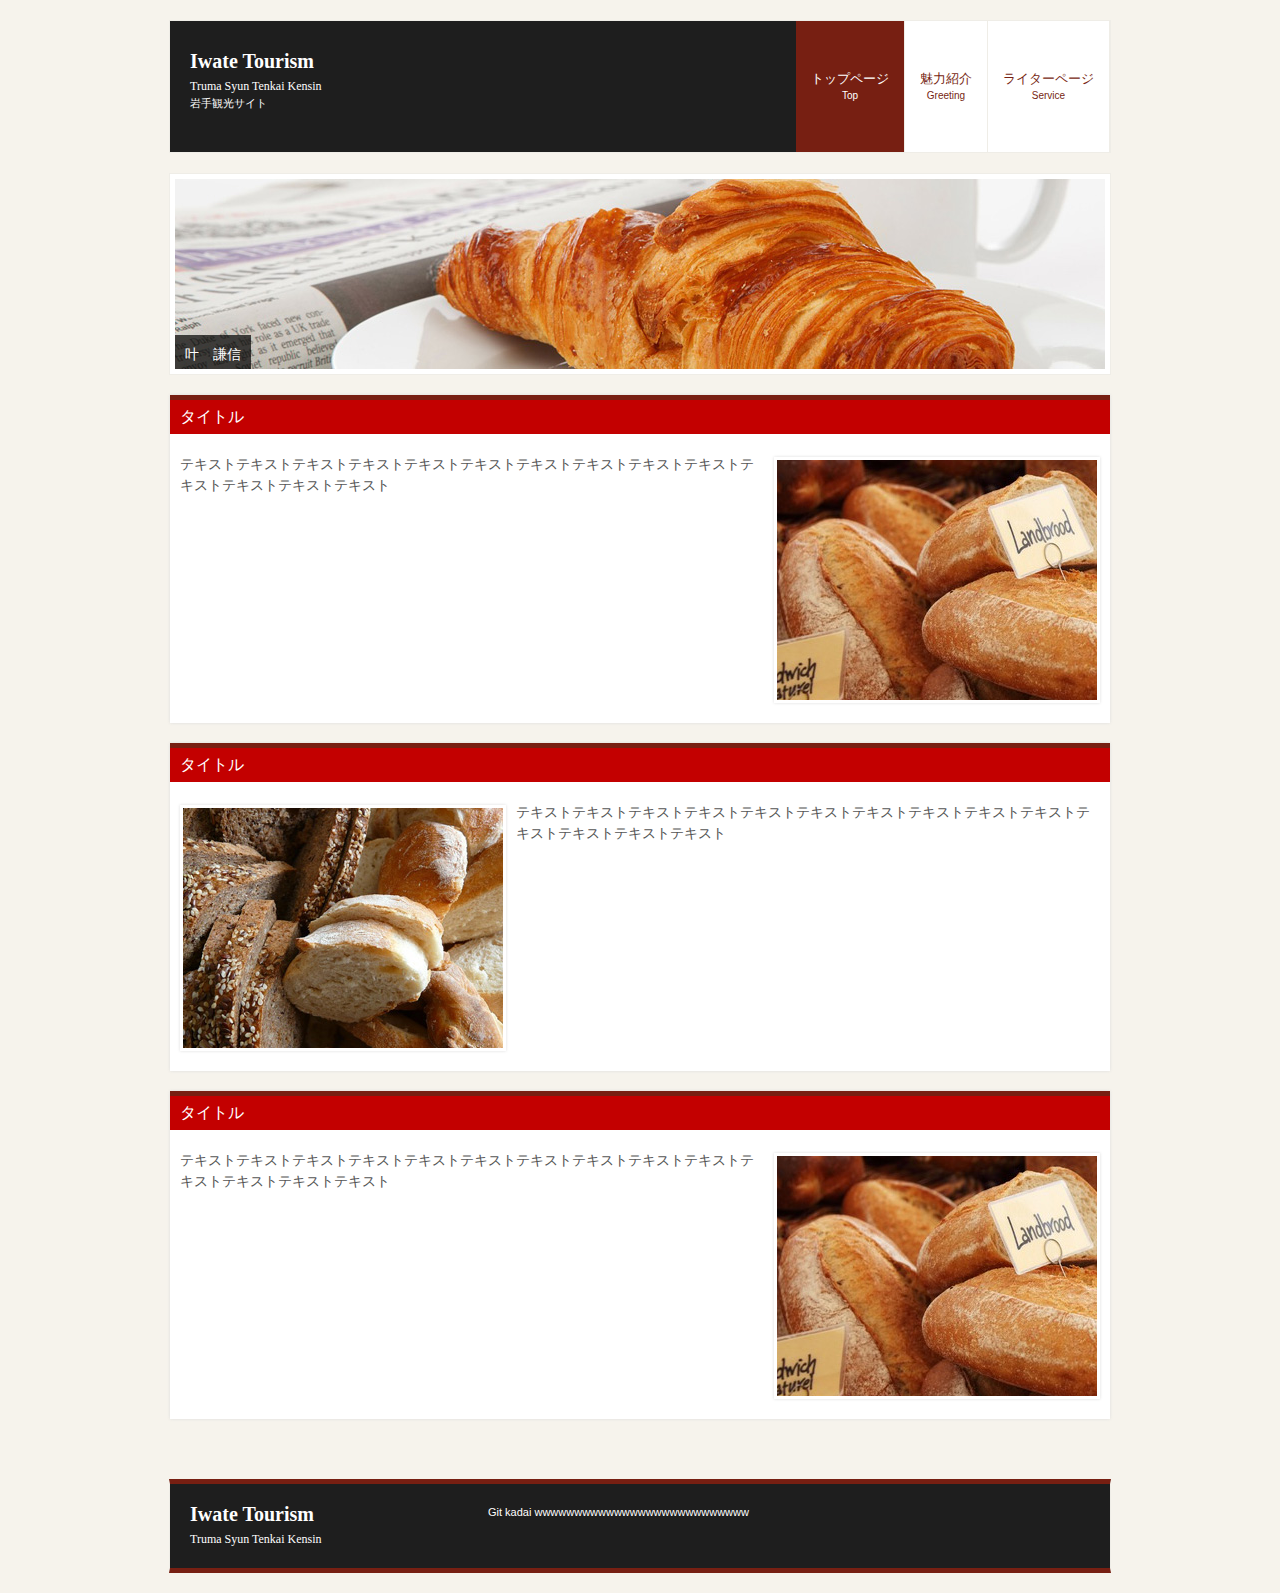
==== kensin.html @ 0b27ccdb "gitの課題" ====
<!DOCTYPE html>
<html dir="ltr" lang="ja">
<head>
<meta charset="UTF-8">
<meta name="viewport" content="width=device-width, user-scalable=yes, maximum-scale=1.0, minimum-scale=1.0">
<meta name="description" content="岩手の観光サイトです。">
<meta name="keywords" content="">
<title>ライターページ_叶</title>
<link rel="stylesheet" href="style.css" type="text/css" media="screen">
<!--[if lt IE 9]>
<script src="js/html5.js"></script>
<script src="js/css3-mediaqueries.js"></script>
<![endif]-->
<script src="js/jquery1.7.2.min.js"></script>
<script src="js/script.js"></script>
</head>
<body>
<!-- ヘッダー -->
<div id="header">
	<div class="inner">
		<!-- ロゴ -->
		<div class="logo">
			<a href="index.html">Iwate Tourism<br><span>Truma Syun Tenkai Kensin</span></a>
      <h1>岩手観光サイト</h1>
		</div>
		<!-- / ロゴ -->
    
	  <!-- メインナビゲーション -->
    <nav id="mainNav">
  		<a class="menu" id="menu"><span>MENU</span></a>
			<div class="panel">
				<ul>
					<li class="active"><a href="index.html">トップページ<br><span>Top</span></a></li>
					<li><a href="subpage.html">魅力紹介<br><span>Greeting</span></a></li>
					<li><a href="subpage.html">ライターページ<br><span>Service</span></a></li>
				</ul>
      </div>
    </nav>
		<!-- メインナビゲーション -->
    
</div>
<!-- / ヘッダー -->

<!-- サブ画像 -->
<div id="mainBanner" class="subImg">
  <div class="inner">
		<img src="images/mainImg2.jpg" alt="" width="930" height="190">
    <div class="slogan">
			<h2></h2>
			<h3>叶　謙信</h3>
		</div>
	</div>
</div>
<!-- / サブ画像 -->

<div id="wrapper">

	<!-- コンテンツ -->
	<section id="main">

		<section class="content">
			<h3 class="heading">タイトル</h3>
			<article>
				<img src="images/sample1.jpg" width="320" height="240" alt="" class="alignright frame">
				<p>テキストテキストテキストテキストテキストテキストテキストテキストテキストテキストテキストテキストテキストテキスト</p>
			</article>
		</section>
    
		<section class="content">
			<h3 class="heading">タイトル</h3>
			<article>
				<img src="images/sample2.jpg" width="320" height="240" alt="" class="alignleft frame">
				<p>テキストテキストテキストテキストテキストテキストテキストテキストテキストテキストテキストテキストテキストテキスト</p>
			</article>
		</section>

		<section class="content">
			<h3 class="heading">タイトル</h3>
			<article>
				<img src="images/sample1.jpg" width="320" height="240" alt="" class="alignright frame">
				<p>テキストテキストテキストテキストテキストテキストテキストテキストテキストテキストテキストテキストテキストテキスト</p>
			</article>
		</section>
	</section>
	<!-- / コンテンツ -->

</div>
<!-- / WRAPPER -->

<!-- フッター -->
<div id="footer">
	<div class="inner">
    
		<!-- 3カラム -->
    <section class="gridWrapper">
      
			<article class="grid">
      	<!-- ロゴ -->
				<p class="logo"><a href="index.html">Iwate Tourism<br /><span>Truma Syun Tenkai Kensin</span></a></p>
				<!-- / ロゴ -->
			</article>
			
      <article class="grid copyright">
      	Git kadai wwwwwwwwwwwwwwwwwwwwwwwwwww</a>
			</article>
		
    </section>
		<!-- / 3カラム -->
      
	</div>
</div>
<!-- / フッター -->

</body>
</html>
---- style.css ----
@charset "utf-8";


/* =Reset default browser CSS.
Based on work by Eric Meyer: http://meyerweb.com/eric/tools/css/reset/index.html
-------------------------------------------------------------- */
html, body, div, span, applet, object, iframe, h1, h2, h3, h4, h5, h6, p, blockquote, pre, a, abbr, acronym, address, big, cite, code, del, dfn, em, font, ins, kbd, q, s, samp, small, strike, strong, sub, sup, tt, var, dl, dt, dd, ol, ul, li, fieldset, form, label, legend, table, caption, tbody, tfoot, thead, tr, th, td {border: 0;font-family: inherit;font-size: 100%;font-style: inherit;font-weight: inherit;margin: 0;outline: 0;padding: 0;vertical-align: baseline;}
:focus {outline: 0;}

ol, ul {list-style: none;}
table {border-collapse: separate;border-spacing: 0;}
caption, th, td {font-weight: normal;text-align: left;}
blockquote:before, blockquote:after,q:before, q:after {content: "";}
blockquote, q {quotes: "" "";}
a img{border: 0;}
figure{margin:0}
article, aside, details, figcaption, figure, footer, header, hgroup, menu, nav, section {display: block;}
/* -------------------------------------------------------------- */

body{
color:#555;
font:12px verdana,"ヒラギノ丸ゴ ProN W4","Hiragino Maru Gothic ProN","メイリオ","Meiryo","ＭＳ Ｐゴシック","MS PGothic",Sans-Serif;
line-height:1.5;
background:#f6f3ec;
-webkit-text-size-adjust: none;
}


/* リンク設定
------------------------------------------------------------*/
a{color:#c30000;text-decoration:none;}
a:hover{color:#771f12;}
a:active, a:focus{outline:0;}


/* 全体
------------------------------------------------------------*/
#wrapper{
margin:0 auto;
padding:0 1%;
width:98%;
position:relative;
}

.inner{
margin:0 auto;
width:100%;
}


/*************
/* ヘッダー
*************/
#header .inner{
margin-top:20px;
overflow:hidden;
background:#1e1e1e;
border:1px solid #efede7;
}

* html #header{height:1%;}


/*************
/* ロゴ
*************/
#header .logo{
float:left;
padding:30px 0 0 20px;
}

.logo a{
font-size:20px;
font-weight:bold;
line-height:1;
color:#fff;
font-family:"Palatino Linotype", "Book Antiqua", Palatino, serif;
}

.logo span{
font-size:12px;
font-weight:normal;
}

#header h1{
font-size:11px;
color:#fff;
}


/**************************
/* メイン画像（トップページ+サブページ）
**************************/
#mainBanner{
margin:20px auto;
padding:0;
width:100%;
line-height:0;
}

#mainBanner .inner{position:relative;}

#mainBanner img{
max-width:100%;
height:auto;
padding:5px;
background:#fff;
box-shadow:#ccc 0 0 3px;
}

.slogan{
position:absolute;
margin:5px;
height:auto;
bottom:0;
left:0;
padding:5px 10px;
line-height:1.4;
z-index:100;
color:#fff;
background:url(images/tp2.png);
}

.slogan h2{
padding-bottom:5px;
font-size:20px;
}

.slogan h3{
font-size:14px;
}



/**************************
/* グリッド
**************************/
.gridWrapper{
padding-bottom:20px;
overflow: hidden;
}

* html .gridWrapper{height:1%;}
	
.grid{
float:left;
background:#fff;
border-top:5px solid #771f12;
border-bottom:5px solid #771f12;
box-shadow:0 0 3px #ddd;
}

.grid h3{
padding:10px 0;
font-weight:bold;
color:#fff;
background:#c30000;
text-align:center;
}

.grid p{
padding:5px 10px;
}

.grid p.img{
padding:0;
}

p.readmore{
padding:10px;
}


/* フッター内のグリッド(3カラム) */
#footer .grid{
color:#fff;
border:0;
background:transparent;
box-shadow:none;
}

#footer .grid p{padding:0;}


/*************
メイン コンテンツ
*************/
section.content{
padding:0 10px 10px;
margin-bottom:20px;
overflow:hidden;
font-size:14px;
background:#fff;
box-shadow:0 0 3px #ddd;
}

* html section.content{height:1%;}

section.content p{margin-bottom:5px;}

h3.heading{
padding:5px 10px;
margin:0 -10px 20px;
font-size:16px;
color:#fff;
border-top:5px solid #771f12;
background:#c30000;
}

section.content img{
max-width:90%;
height:auto;
}

img.frame,#gallery img{
padding:3px;
box-shadow:0 0 3px #ddd;
}

#gallery .grid{
margin-bottom:10px;
box-shadow:none;
border:0;
}

.alignleft{
float:left;
clear:left;
margin:3px 10px 10px 0;
}

.alignright{
float:right;
clear:right;
margin:3px 0 10px 10px;
}



/*************
テーブル
*************/
table.table{
border-collapse:collapse;
width:100%;
margin:10px auto;
}

table.table th,table.table td{
padding:5px;
border:1px solid #c30000;
}

table.table th{
text-align:right;
font-weight:bold;
letter-spacing:1px;
white-space:nowrap;
color:#fff;
background:#771f12;
border-left:#c30000 5px solid
}

a{color:#c30000;text-decoration:none;}
a:hover{color:#771f12;}

table.table td{border-left:#c30000 3px double}



/*************
サブ（フッター前）コンテンツ
*************/
#sub ul{padding:10px;}

#sub li{
margin-bottom:10px;
padding-bottom:10px;
border-bottom:1px dashed #ebebeb;
}

#sub li:last-child{
border:0;
margin-bottom:0;
}

#sub li a{display:block;}

#sub ul.list{padding-bottom:7px;}

#sub ul.list li{
clear:both;
margin-bottom:6px;
padding:5px 0;
overflow:hidden;
}

* html #sub ul.list li{height:1%;}

#sub ul.list li img{
float:left;
margin:0 10px 0 0;
}

#sub ul.list li{
font-size:12px;
line-height:1.35;
}


/*************
/* フッター
*************/
#footer .inner{
clear:both;
padding:20px 0 0;
margin-bottom:20px;
overflow:hidden;
border-top:5px solid #771f12;
border-bottom:5px solid #771f12;
background:#1e1e1e;
}

* html #footer .inner{height:1%;}

#footer p.logo{padding-left:20px;}

.tel strong{
font-size:20px;
font-weight:bold;
}

#footer a{color:#fff;}
#footer a:hover{color:#771f12;}

#footer .copyright{font-size:11px;}


/* PC用 */
@media only screen and (min-width:960px){	
	#wrapper,.inner{
	width:940px;
	padding:0;
	}
	
	#wrapper{padding-bottom:20px;}
	
  nav div.panel{
	display:block !important;
	float:right;
	}

	a#menu{display:none;}

	nav#mainNav ul{
	float:right;
	overflow:hidden;
	}

	* html nav#mainNav ul{height:1%;}

	nav#mainNav ul li{
	float:left;
	text-align:center;
	border-right:1px solid #efede7;
	}

	nav#mainNav ul a{
	font-size:13px;
	display:block;
	padding:50px 15px;
	line-height:1.2;
	color:#771f12;
	background:#fff;
	}
	
	nav#mainNav ul span{
	font-size:10px;
	}
	
	nav#mainNav ul li.active a,nav#mainNav ul a:hover{
	color:#fff;
	background:#771f12;
	}
	
	/* グリッド全体 */
	.gridWrapper{
	width:960px;
	margin:0 0 0 -20px;
	}
	
	/* グリッド共通 ベース:トップページ4カラム */
	.grid{
	float:left;
	width:220px;
	margin-left:20px;
	}
	
	/* サブコンテンツ + フッター グリッド(3カラム) */
	#sub .grid, #footer .grid{width:298px;}
	#footer .grid{border:0;}
	
	.readmore{clear:both;}
}


/* モニター幅940px以下 */
@media only screen and (max-width:940px){
	*{
    -webkit-box-sizing: border-box;
       -moz-box-sizing: border-box;
         -o-box-sizing: border-box;
        -ms-box-sizing: border-box;
            box-sizing: border-box;
	}
	
	#header .inner,#footer .inner{margin:0;padding:0;}
	
	#header .logo,#footer .logo{
	float:none;
	text-align:center;
	padding:10px 5px;
	}
	
	nav#mainNav{
	clear:both;
	width:100%;
	margin:0 auto;
	padding:0;
	background:#771f12;
	}

	nav#mainNav a.menu{
	width:100%;
	display:block;
	height:40px;
	line-height:40px;
	font-weight: bold;
	text-align:left;
	color:#fff;
	}

	nav#mainNav a#menu span{padding-left:10px;}
	nav#mainNav a.menu span:before{content: "→ ";}
	nav#mainNav a.menuOpen span:before{content: "↓ ";}

	nav#mainNav a#menu:hover{cursor:pointer;}

	nav .panel{
	display: none;
	width:100%;
	position: relative;
	right: 0;
	top:0;
	z-index: 1;
	}

	nav#mainNav ul li{
	float: none;
	clear:both;
	width:100%;
	height:auto;
	line-height:1.2;
	}

	nav#mainNav ul li a,nav#mainNav ul li.current-menu-item li a{
	display: block;
	padding:15px 10px;
	text-align:left;
	border-bottom:1px dotted #1e1e1e;
	color:#fff;
	background:#c30000;
	}
	
	nav#mainNav ul li a span{padding-left:10px;}
	
	nav#mainNav ul li:first-child a{border-top:1px dotted #1e1e1e;}
	
	nav#mainNav ul li:last-child a{border:0;}
	
	nav#mainNav ul li.active a,nav#mainNav ul li a:hover{background:#771f12;}

	nav div.panel{float:none;}
	
	.grid{
	float:left;
	width:48%;
	margin:10px 2% 0 0;
	}
	
	.grid img{
	float:left;
	margin-right:5px;
	}
	
	#gallery{padding-left:1px;}
	
	#gallery .grid{
	width:23%;
	margin:0 2% 0 0;
	padding:0;
	}
	
	#gallery .grid img{
	float:none;
	margin:0;
	}
	
	#sub .grid{
	width:32%;
	margin:10px 1%;
	}
	
	#sub .grid:first-child{
	margin-left:0;
	}
	
	#sub .grid:last-child{
	margin-right:0;
	}
	
	#footer .grid, #footer .grid p{
	float:none;
	width:100%;
	text-align:center;
	border:0;
	}
	
	#footer .grid:last-child{padding-top:20px;}
}


/* iPad 縦 */
@media only screen and (max-width:768px){
  #header{padding-bottom:0;}	

	#header h1{text-align:center;}
	
	#header .logo{
	float:none;
	text-align:center;
	padding:10px 5px 20px;
	}
	
	#sub ul.list{padding:10px 10px 11px;}
	
	#sub ul.list li{
	padding-bottom:10px;
	margin-bottom:8px;
	}
}


/* スマートフォン 横(ランドスケープ) */
@media only screen and (max-width:640px){
	#footer .grid p{text-align:center;}
	
	.grid img{
	float:none;
	margin:0 auto;
	width:100%;
	height:auto;
	}
	
	.grid p,#sub .grid li{text-align:left;}

  .alignleft,.alignright{
	float:none;
	display:block;
	margin:0 auto 10px;
	}
	
	#sub ul.list li img{
	margin:0 5px 0 0;
	width:auto;
	height:auto;
	}
}


/* スマートフォン 縦(ポートレート) */
@media only screen and (max-width:480px){
	#mainBanner h2,#mainBanner h3{font-size:75%;}
	
	#sub .grid{
	float:none;
	width:98%;
	}
	
	#sub .grid h3{padding:10px 5px;}
	
	#sub ul.list{padding:10px;}
	
	#sub ul.list li{
	padding-bottom:3px;
	margin-bottom:3px;
	}
}

.wave {
	font-size: 50px;
		font-weight: bold;
		color: white;
		position: absolute;
		top: 50%;
		left: 50%;
		transform: translate(-50%,-50%);
  }
  
  .wave span {
	position: relative;
	animation: wave-anim 2s linear infinite;
  }
  
  /* animation */
  @keyframes wave-anim {
	0% {
	  top: 0;
	}
	30% {
	  top: 6px;
	}
	70% {
	  top: -6px;
	}
	100% {
	  top: 0;
	}
  }
  
  /* animation-delay */
  .wave span:nth-child(5n + 1) {
	animation-delay: 0.5s;
  }
  
  .wave span:nth-child(5n + 2) {
	animation-delay: 1s;
  }
  
  .wave span:nth-child(5n + 3) {
	animation-delay: 1.5s;
  }
  
  .wave span:nth-child(5n + 4) {
	animation-delay: 2s;
  }

 
  
  .hello-parent {
	display: flex;
	background: #fff;
	background: -webkit-radial-gradient(#fff, #eaeaea); 
	background: -o-radial-gradient(#fff, #eaeaea); 
	background: -moz-radial-gradient(#fff, #eaeaea);
	background: radial-gradient(#fff, #eaeaea); 
	background:url(images/home.png);
	margin-left: 13%;
	margin-right: 13%;
  }
  
  .hello-word {
	margin:auto;
  }
  /* H Animation */
  
  .H-left-stroke {
	stroke-dasharray: 124px;
	stroke-dashoffset: 124px;
	animation: H-left-move 20s ease forwards;
  }
  
  .H-mid-stroke {
	stroke-dasharray: 37px;
	stroke-dashoffset: 37px;
	animation: H-mid-move 9s ease forwards;
  }
  
  .H-right-stroke {
	stroke-dasharray: 124px;
	stroke-dashoffset: 124px;
	animation: H-right-move 13s ease forwards;
  }
  
  @keyframes H-left-move {
	0% {
	  stroke-dashoffset: 124px;
	}
	5% {
	  stroke-dashoffset: 0px;
	}
	100% {
	  stroke-dashoffset: 0px;
	}
  }
  
  @keyframes H-mid-move {
	0% {
	  stroke-dashoffset: 37px;
	}
	5% {
	  stroke-dashoffset: 37px;
	}
	10% {
	  stroke-dashoffset: 0px;
	}
	100% {
	  stroke-dashoffset: 0px;
	}
  }
  
  @keyframes H-right-move {
	0% {
	  stroke-dashoffset: 124px;
	}
	5% {
	  stroke-dashoffset: 124px;
	}
	10% {
	  stroke-dashoffset: 0px;
	}
	100% {
	  stroke-dashoffset: 0px;
	}
  }
  
  /* E Animation */
  
  .E-left-stroke {
	stroke-dasharray: 124px;
	stroke-dashoffset: 124px;
	animation: E-left-move 20s ease forwards;
  }
  
  .E-top-stroke {
	stroke-dasharray: 47px;
	stroke-dashoffset: 47px;
	animation: E-top-move 10s ease forwards;
  }
  
  .E-mid-stroke {
	stroke-dasharray: 42px;
	stroke-dashoffset: 42px;
	animation: E-mid-move 10s ease forwards;
  }
  
  .E-bottom-stroke {
	stroke-dasharray: 47px;
	stroke-dashoffset: 47px;
	animation: E-bottom-move 10s ease forwards;
  }
  
  @keyframes E-left-move {
	0% {
	  stroke-dashoffset: 124px;
	}
	2% {
	  stroke-dashoffset: 124px;
	}
	6% {
	  stroke-dashoffset: 0px;
	}
	100% {
	  stroke-dashoffset: 0px;
	}
  }
  
  @keyframes E-top-move {
	0% {
	  stroke-dashoffset: 47px;
	}
	6% {
	  stroke-dashoffset: 47px;
	}
	11% {
	  stroke-dashoffset: 0px;
	}
	100% {
	  stroke-dashoffset: 0px;
	}
  }
  
  @keyframes E-mid-move {
	0% {
	  stroke-dashoffset: 42px;
	}
	8% {
	  stroke-dashoffset: 42px;
	}
	13% {
	  stroke-dashoffset: 0px;
	}
	100% {
	  stroke-dashoffset: 0px;
	}
  }
  
  @keyframes E-bottom-move {
	0% {
	  stroke-dashoffset: 47px;
	}
	11% {
	  stroke-dashoffset: 47px;
	}
	16% {
	  stroke-dashoffset: 0px;
	}
	100% {
	  stroke-dashoffset: 0px;
	}
  }
  
  /* L One Animation */
  
  .L-one-long-stroke {
	stroke-dasharray: 124px;
	stroke-dashoffset: 124px;
	animation: L-one-long-move 20s ease forwards;
  }
  
  .L-one-short-stroke {
	stroke-dasharray: 44px;
	stroke-dashoffset: 44px;
	animation: L-one-short-move 10s ease forwards;
  }
  
  @keyframes L-one-long-move {
	0% {
	  stroke-dashoffset: 124px;
	}
	2% {
	  stroke-dashoffset: 124px;
	}
	7% {
	  stroke-dashoffset: 0px;
	}
	100% {
	  stroke-dashoffset: 0px;
	}
  }
  
  @keyframes L-one-short-move {
	0% {
	  stroke-dashoffset: 44px;
	}
	13% {
	  stroke-dashoffset: 44px;
	}
	18% {
	  stroke-dashoffset: 0px;
	}
	100% {
	  stroke-dashoffset: 0px;
	}
  }
  
  /* L Two Animation */
  
  .L-two-long-stroke {
	stroke-dasharray: 124px;
	stroke-dashoffset: 124px;
	animation: L-two-long-move 20s ease forwards;
  }
  
  .L-two-short-stroke {
	stroke-dasharray: 44px;
	stroke-dashoffset: 44px;
	animation: L-two-short-move 10s ease forwards;
  }
  
  @keyframes L-two-long-move {
	0% {
	  stroke-dashoffset: 124px;
	}
	3% {
	  stroke-dashoffset: 124px;
	}
	8% {
	  stroke-dashoffset: 0px;
	}
	100% {
	  stroke-dashoffset: 0px;
	}
  }
  
  @keyframes L-two-short-move {
	0% {
	  stroke-dashoffset: 44px;
	}
	15% {
	  stroke-dashoffset: 44px;
	}
	20% {
	  stroke-dashoffset: 0px;
	}
	100% {
	  stroke-dashoffset: 0px;
	}
  }
  
  /* O Animation */
  
  .O-stroke {
	stroke-dasharray: 302px;
	stroke-dashoffset: 302px;
	animation: O-move 20s ease forwards;
  }
  
  @keyframes O-move {
	0% {
	  stroke-dashoffset: 302px;
	}
	4% {
	  stroke-dashoffset: 302px;
	}
	9% {
	  stroke-dashoffset: 0px;
	}
	100% {
	  stroke-dashoffset: 0px;
	}
  }
  
  /* Red Dot Animation */
  
  .red-dot {
	stroke-width: 44px;
	stroke-linecap: round;
	animation: red-dot-grow 8s ease-out forwards;
  }
  
  @keyframes red-dot-grow {
	0% {
	  stroke-width: 0px;
	}
	15% {
	  stroke-width: 0px;
	}
	20% {
	  stroke-width: 44px;
	}
	100% {
	  stroke-width: 44px;
	}
  }
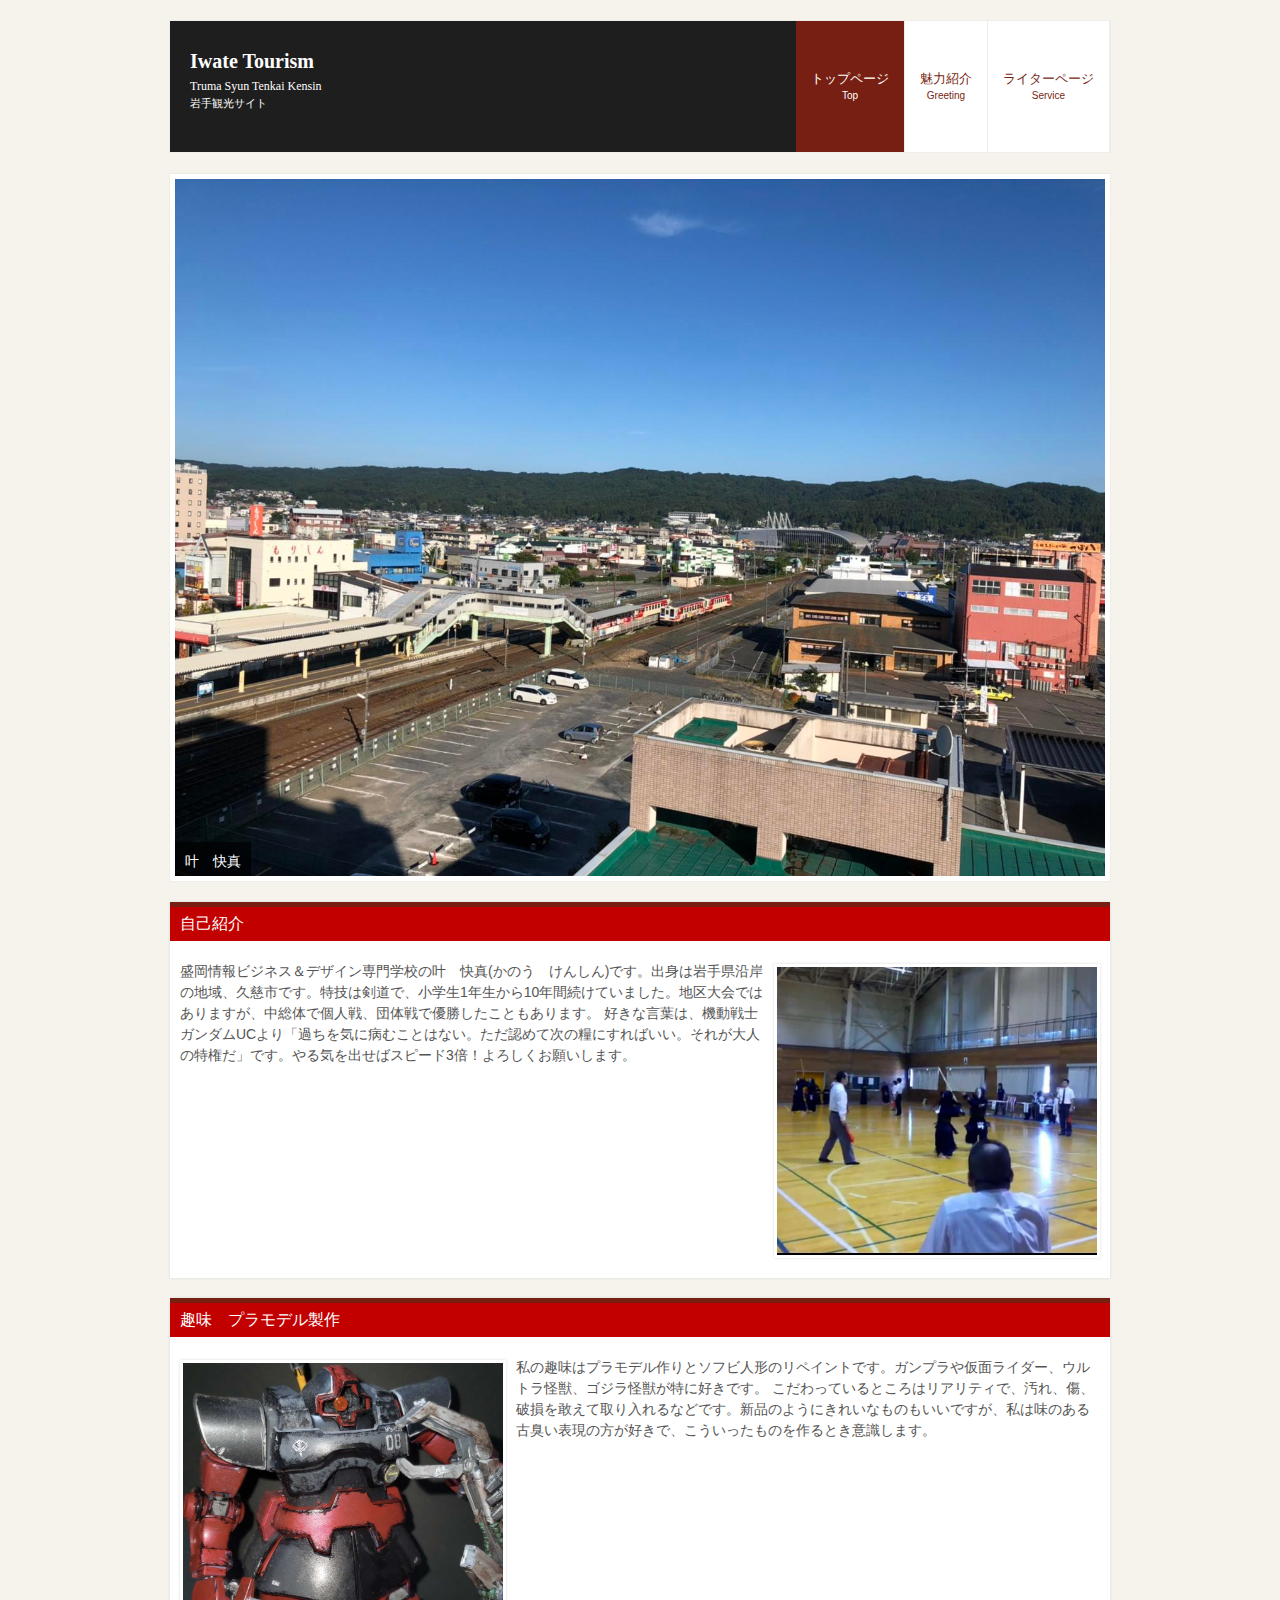
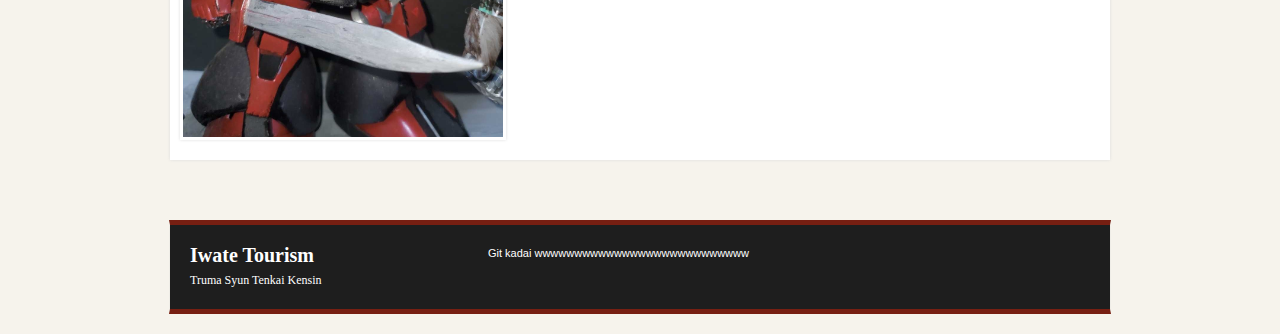
==== commit 3857c1e2: "内容の記述、画像の追加" ====
--- a/kensin.html
+++ b/kensin.html
@@ -31,8 +31,8 @@
 			<div class="panel">
 				<ul>
 					<li class="active"><a href="index.html">トップページ<br><span>Top</span></a></li>
-					<li><a href="subpage.html">魅力紹介<br><span>Greeting</span></a></li>
-					<li><a href="subpage.html">ライターページ<br><span>Service</span></a></li>
+					<li><a href="miryoku.html">魅力紹介<br><span>Greeting</span></a></li>
+					<li><a href="prof.html">ライターページ<br><span>Service</span></a></li>
 				</ul>
       </div>
     </nav>
@@ -44,10 +44,10 @@
 <!-- サブ画像 -->
 <div id="mainBanner" class="subImg">
   <div class="inner">
-		<img src="images/mainImg2.jpg" alt="" width="930" height="190">
+		<img src="images/profile_kuji.jpg" alt="" width="930" height="190">
     <div class="slogan">
 			<h2></h2>
-			<h3>叶　謙信</h3>
+			<h3>叶　快真</h3>
 		</div>
 	</div>
 </div>
@@ -59,28 +59,26 @@
 	<section id="main">
 
 		<section class="content">
-			<h3 class="heading">タイトル</h3>
+			<h3 class="heading">自己紹介</h3>
 			<article>
-				<img src="images/sample1.jpg" width="320" height="240" alt="" class="alignright frame">
-				<p>テキストテキストテキストテキストテキストテキストテキストテキストテキストテキストテキストテキストテキストテキスト</p>
+				<img src="images/profile_kendo_2.jpg" width="320" height="240" alt="" class="alignright frame">
+				<p>盛岡情報ビジネス＆デザイン専門学校の叶　快真(かのう　けんしん)です。出身は岩手県沿岸の地域、久慈市です。特技は剣道で、小学生1年生から10年間続けていました。地区大会ではありますが、中総体で個人戦、団体戦で優勝したこともあります。
+				    好きな言葉は、機動戦士ガンダムUCより「過ちを気に病むことはない。ただ認めて次の糧にすればいい。それが大人の特権だ」です。やる気を出せばスピード3倍！よろしくお願いします。
+				</p>
 			</article>
 		</section>
     
 		<section class="content">
-			<h3 class="heading">タイトル</h3>
+			<h3 class="heading">趣味　プラモデル製作</h3>
 			<article>
-				<img src="images/sample2.jpg" width="320" height="240" alt="" class="alignleft frame">
-				<p>テキストテキストテキストテキストテキストテキストテキストテキストテキストテキストテキストテキストテキストテキスト</p>
+				<img src="images/hobby_photo_1.jpg" width="320" height="240" alt="" class="alignleft frame">
+				<p>私の趣味はプラモデル作りとソフビ人形のリペイントです。ガンプラや仮面ライダー、ウルトラ怪獣、ゴジラ怪獣が特に好きです。
+					こだわっているところはリアリティで、汚れ、傷、破損を敢えて取り入れるなどです。新品のようにきれいなものもいいですが、私は味のある古臭い表現の方が好きで、こういったものを作るとき意識します。
+				</p>
 			</article>
 		</section>
 
-		<section class="content">
-			<h3 class="heading">タイトル</h3>
-			<article>
-				<img src="images/sample1.jpg" width="320" height="240" alt="" class="alignright frame">
-				<p>テキストテキストテキストテキストテキストテキストテキストテキストテキストテキストテキストテキストテキストテキスト</p>
-			</article>
-		</section>
+		
 	</section>
 	<!-- / コンテンツ -->
 
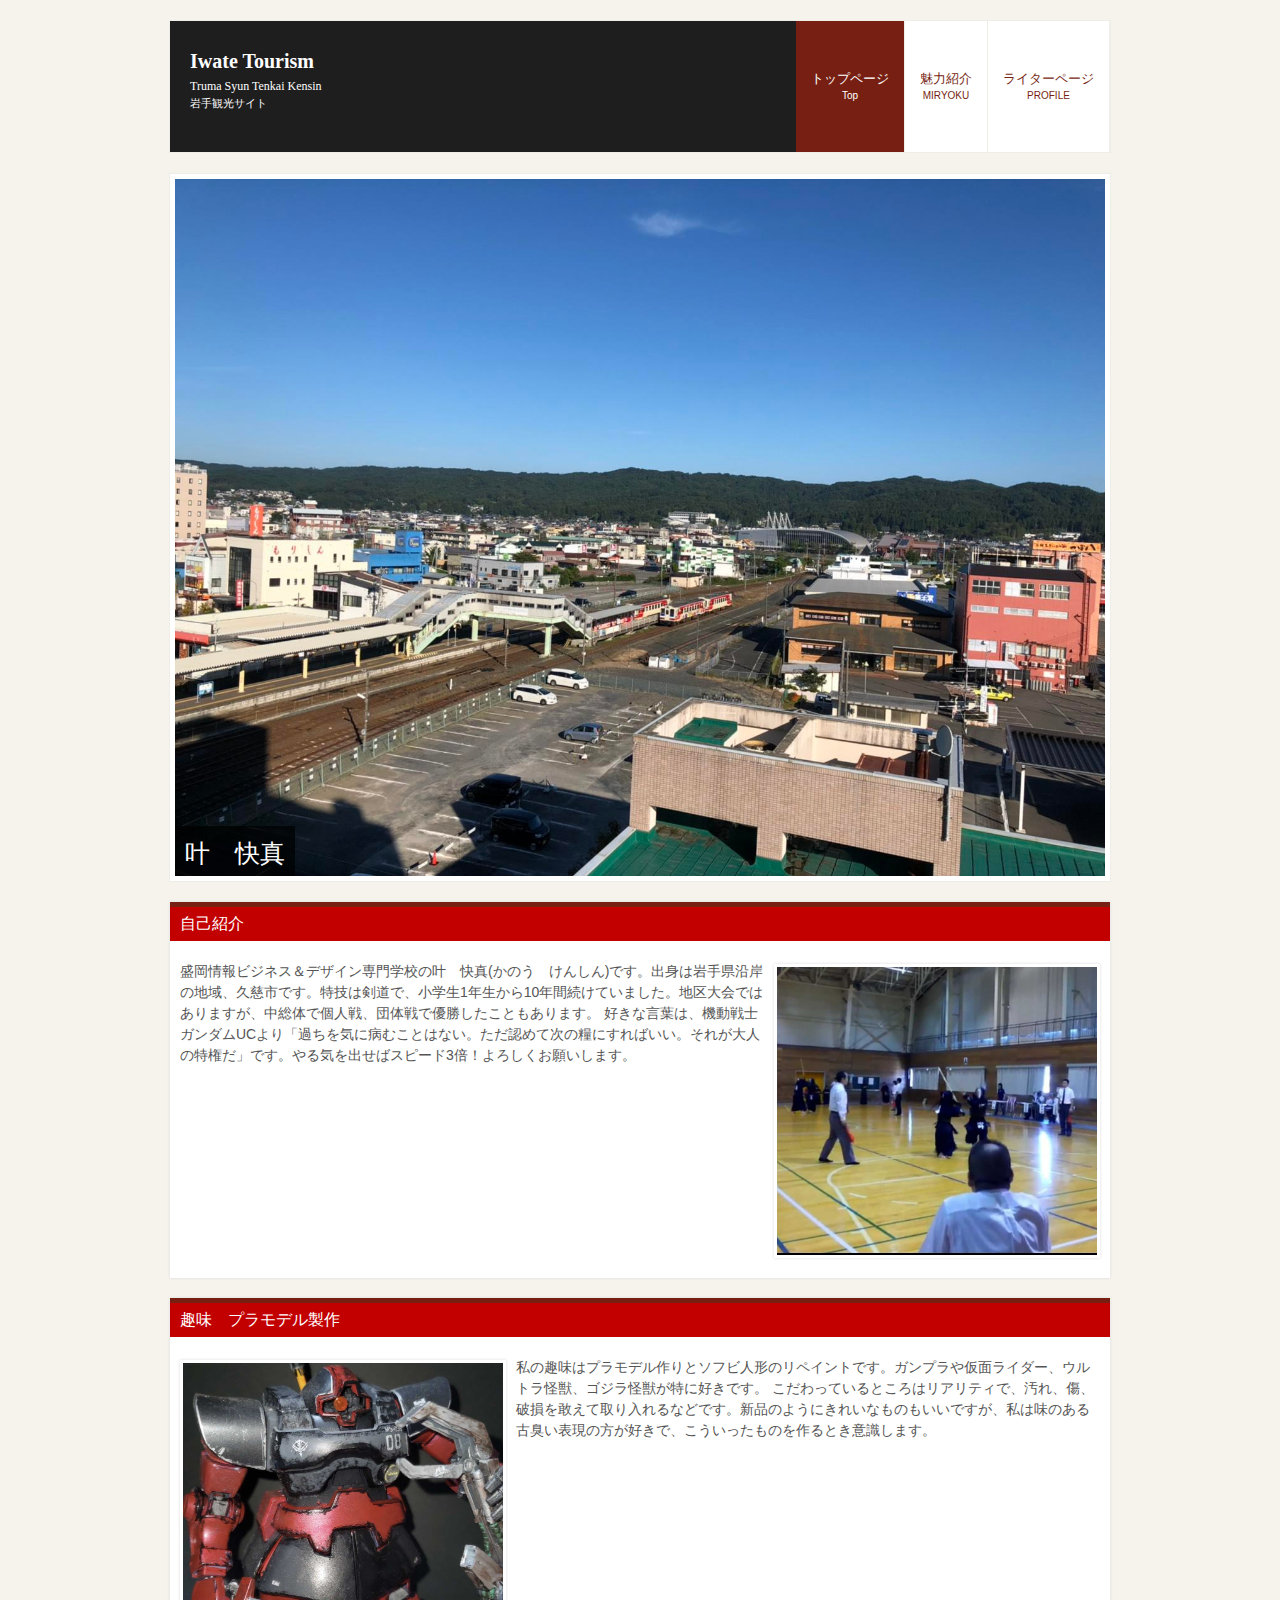
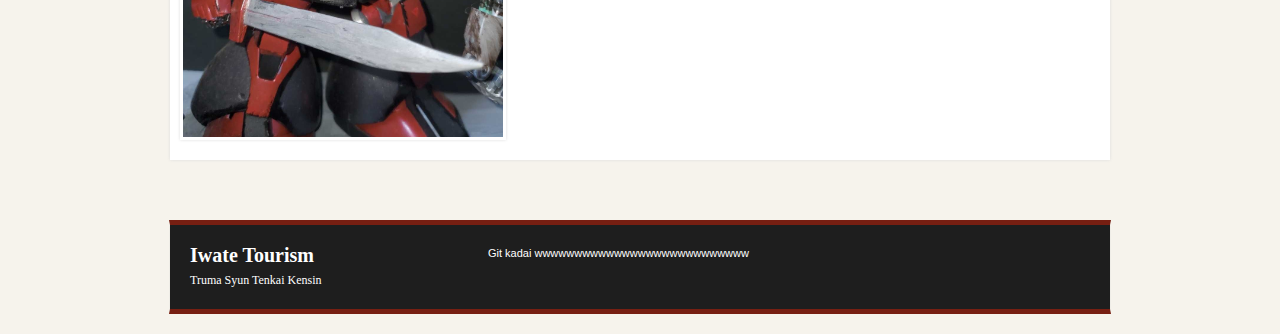
==== commit 11c87b8b: "最終調整" ====
--- a/kensin.html
+++ b/kensin.html
@@ -31,8 +31,8 @@
 			<div class="panel">
 				<ul>
 					<li class="active"><a href="index.html">トップページ<br><span>Top</span></a></li>
-					<li><a href="miryoku.html">魅力紹介<br><span>Greeting</span></a></li>
-					<li><a href="prof.html">ライターページ<br><span>Service</span></a></li>
+					<li><a href="miryoku.html">魅力紹介<br><span>MIRYOKU</span></a></li>
+					<li><a href="prof.html">ライターページ<br><span>PROFILE</span></a></li>
 				</ul>
       </div>
     </nav>
--- a/style.css
+++ b/style.css
@@ -123,11 +123,11 @@
 
 .slogan h2{
 padding-bottom:5px;
-font-size:20px;
+font-size:35px;
 }
 
 .slogan h3{
-font-size:14px;
+font-size:25px;
 }
 
 
@@ -600,7 +600,7 @@
 .wave {
 	font-size: 50px;
 		font-weight: bold;
-		color: white;
+		color: aqua;
 		position: absolute;
 		top: 50%;
 		left: 50%;
